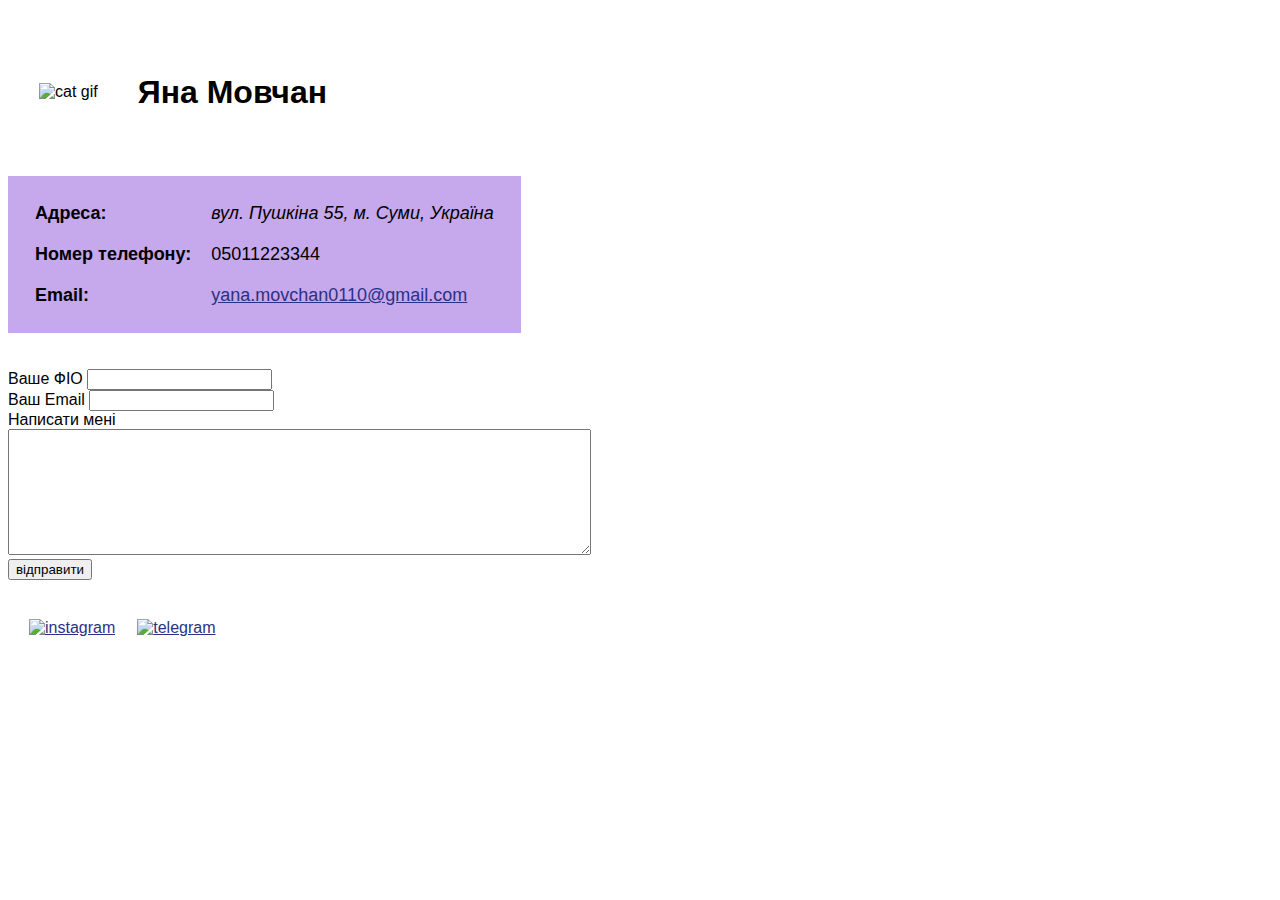
==== contacts.html @ 4ae70127 "add initial CV website files" ====
<!DOCTYPE html>
<html lang="uk" dir="ltr">
  <head>
    <meta charset="utf-8">
    <title>Contact me</title>
    <style>
    body {background-image: url(images/44_8.jpg);
          background-repeat: no-repeat;
          background-attachment: fixed;
          background-size: cover;
          font-family:helvetica;}
    a:link{color:#2a3187;background-color:transparent;text-decoration:underline;}
  </style>
  </head>
  <body>
    <table cellspacing="30px">
    <tr>
      <td><img src="images/cat.gif" alt="cat gif" height="70px" /></td>
      <td><h2 style="padding:8px; font-size:32px;">Яна Мовчан</h2></td>
    </tr>
    </table>
    <table cellspacing="18px" style="background-color:#c6a8ed;font-size:18px;padding:8px;">
      <tr>
      <td><strong>Адреса:</strong></td>
      <td><em>вул. Пушкіна 55, м. Суми, Україна</em></td>
      </tr>
      <tr>
      <td><strong>Номер телефону:</strong></td>
      <td>05011223344</td>
      </tr>
      <tr>
        <td><strong>Email:</strong></td>
        <td><a href="mailto:yana.movchan0110@gmail.com"> yana.movchan0110@gmail.com</a></td>
      </tr>
    </table>
    <br />
    <br />
    <form action="mailto:yana.movchan0110@gmail.com" method="post" enctype="text/plain">
      <label>Ваше ФІО</label>
      <input type="text" name="Name" value=""><br />
      <lable> Ваш Email</lable>
      <input type="email" name="Email" value=""><br />
      <label>Написати мені</label><br />
      <textarea name="name" rows="8" cols="70"></textarea><br />
      <input type="submit" name="" value="відправити">

    </form>
<br />
    <table cellspacing="20px">
      <tr>
        <td>
          <a href="https://www.instagram.com/ne_tot_miir/"><img src="images/insticon.png" alt="instagram" height="40px" /></a>
        </td>
        <td>
          <a href="https://t.me/Ne_tot_miir"><img src="images/teleg.jpeg" alt="telegram" height="40px" /></a>
        </td>
      </tr>
    </table>

  </body>
</html>
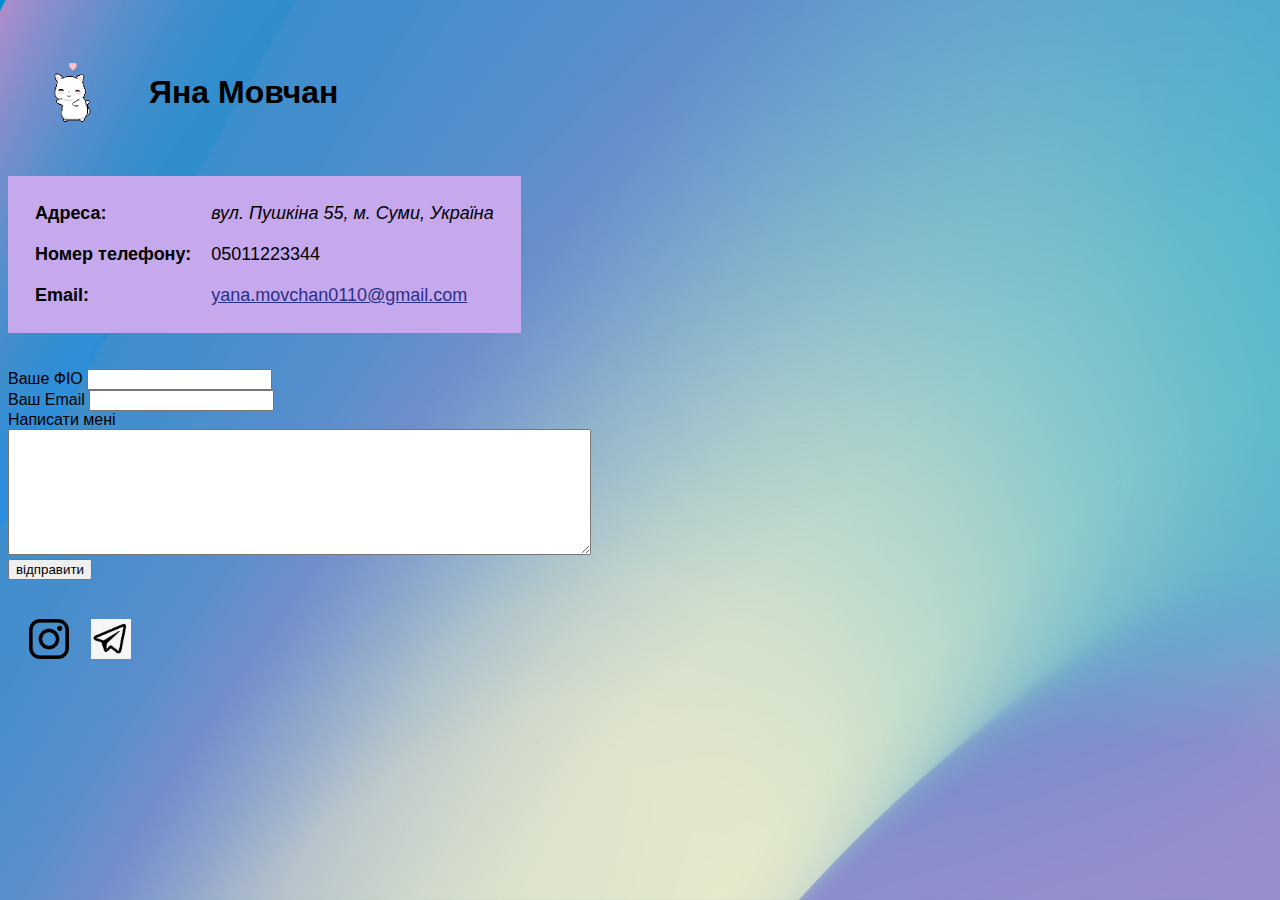
==== commit 118fb90a: "Update contacts.html" ====
--- a/contacts.html
+++ b/contacts.html
@@ -4,7 +4,7 @@
     <meta charset="utf-8">
     <title>Contact me</title>
     <style>
-    body {background-image: url(images/44_8.jpg);
+    body {background-image: url(44_8.jpg);
           background-repeat: no-repeat;
           background-attachment: fixed;
           background-size: cover;
@@ -15,7 +15,7 @@
   <body>
     <table cellspacing="30px">
     <tr>
-      <td><img src="images/cat.gif" alt="cat gif" height="70px" /></td>
+      <td><img src="cat.gif" alt="cat gif" height="70px" /></td>
       <td><h2 style="padding:8px; font-size:32px;">Яна Мовчан</h2></td>
     </tr>
     </table>
@@ -49,10 +49,10 @@
     <table cellspacing="20px">
       <tr>
         <td>
-          <a href="https://www.instagram.com/ne_tot_miir/"><img src="images/insticon.png" alt="instagram" height="40px" /></a>
+          <a href="https://www.instagram.com/ne_tot_miir/"><img src="insticon.png" alt="instagram" height="40px" /></a>
         </td>
         <td>
-          <a href="https://t.me/Ne_tot_miir"><img src="images/teleg.jpeg" alt="telegram" height="40px" /></a>
+          <a href="https://t.me/Ne_tot_miir"><img src="teleg.jpeg" alt="telegram" height="40px" /></a>
         </td>
       </tr>
     </table>
